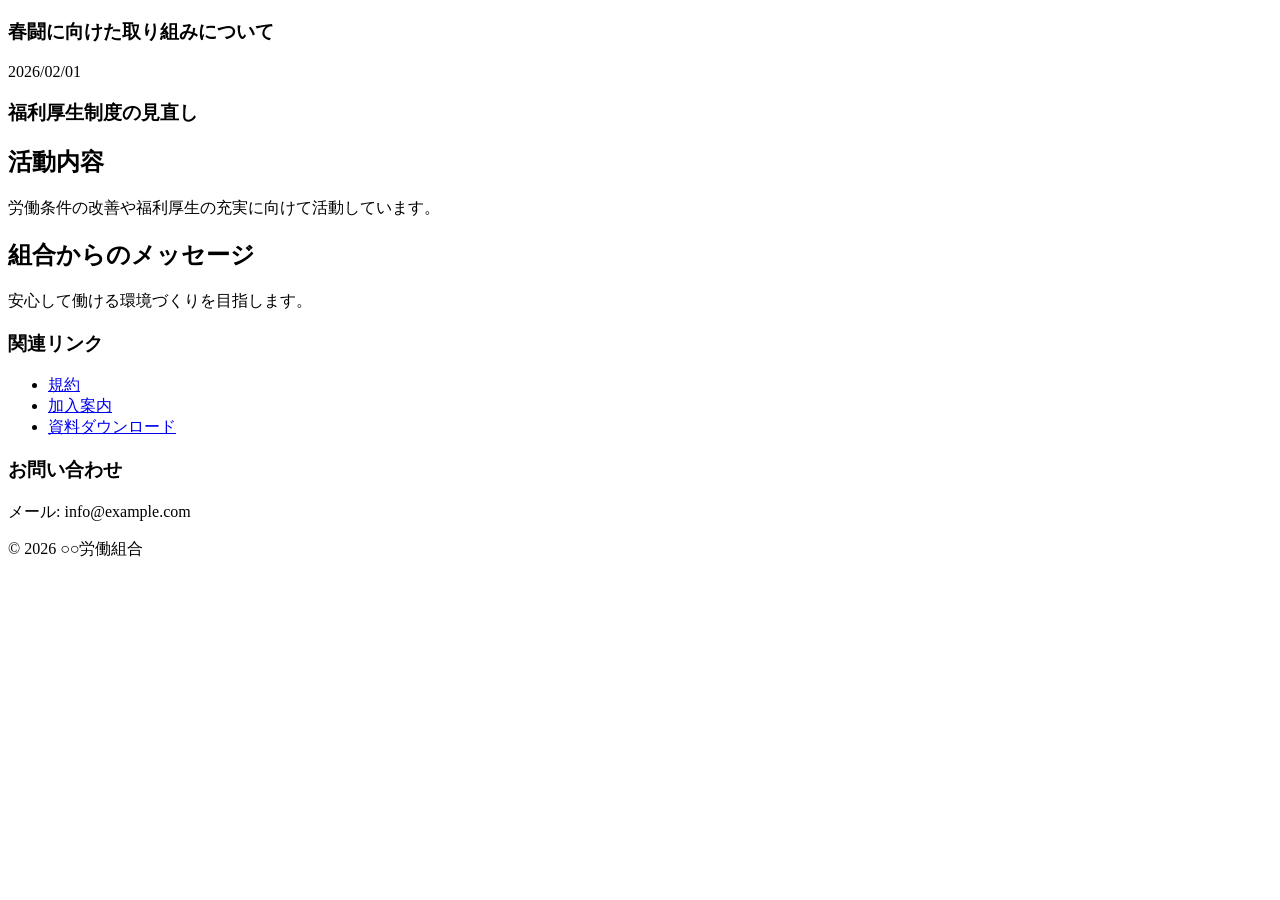
==== index.html @ ff7297a2 "Add files via upload" ====
<!DOCTYPE html>
          <h3>春闘に向けた取り組みについて</h3>
        </div>
        <div class="card">
          <p class="date">2026/02/01</p>
          <h3>福利厚生制度の見直し</h3>
        </div>
      </div>
    </div>

    <div class="section">
      <h2>活動内容</h2>
      <p>労働条件の改善や福利厚生の充実に向けて活動しています。</p>
    </div>

    <div class="section">
      <h2>組合からのメッセージ</h2>
      <p>安心して働ける環境づくりを目指します。</p>
    </div>

  </div>

  <aside class="sidebar">
    <h3>関連リンク</h3>
    <ul>
      <li><a href="#">規約</a></li>
      <li><a href="#">加入案内</a></li>
      <li><a href="#">資料ダウンロード</a></li>
    </ul>

    <h3>お問い合わせ</h3>
    <p>メール: info@example.com</p>
  </aside>
</div>

<footer>
  <p>&copy; 2026 ○○労働組合</p>
</footer>

<script>
  // メニュー開閉
  const toggle = document.querySelector('.menu-toggle');
  const navList = document.querySelector('.nav-list');
  toggle.addEventListener('click', () => {
    navList.classList.toggle('active');
  });

  // スライダー
  let current = 0;
  const slides = document.querySelectorAll('.slide');

  setInterval(() => {
    slides[current].classList.remove('active');
    current = (current + 1) % slides.length;
    slides[current].classList.add('active');
  }, 3000);
</script>

</body>
</html>
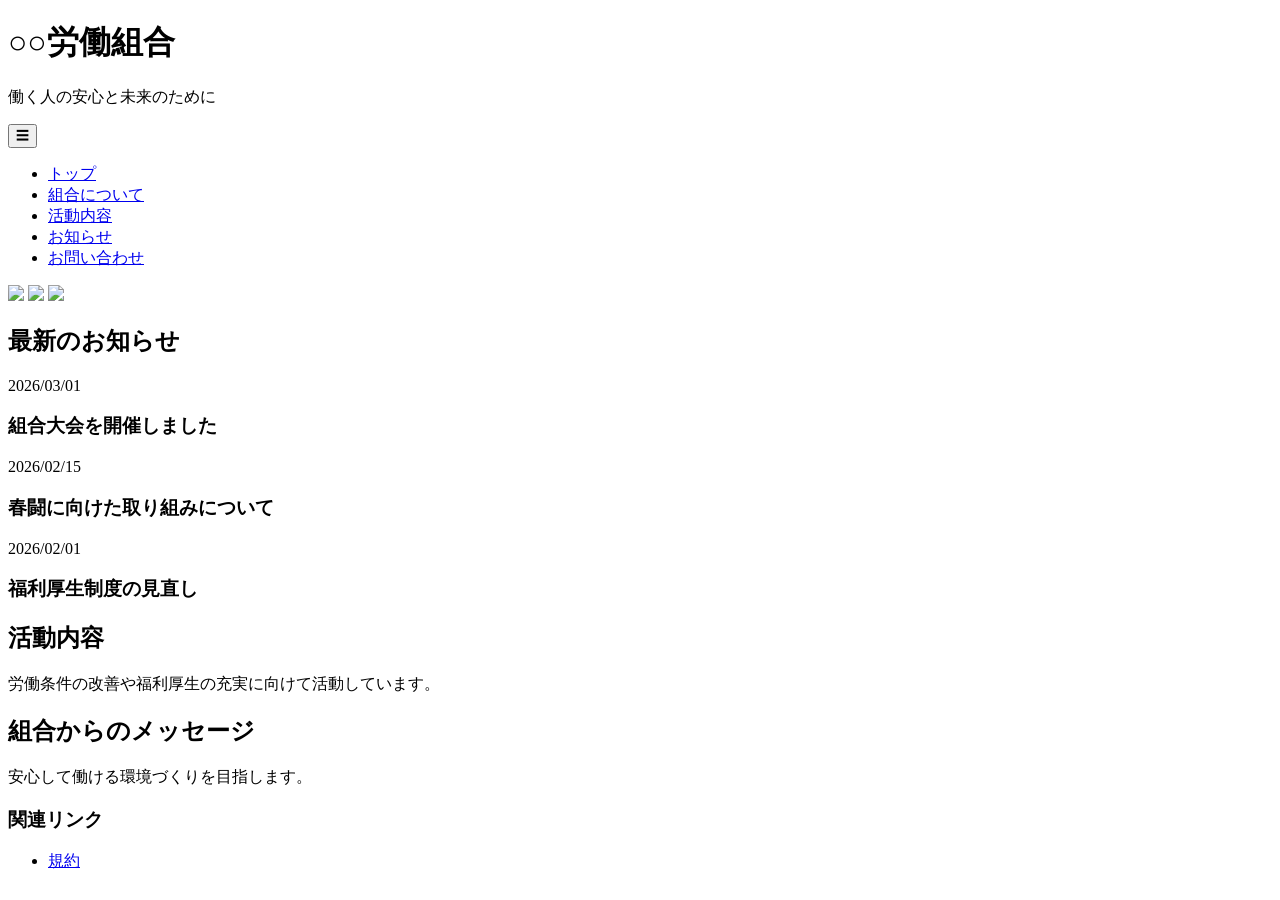
==== commit b2a5e594: "Add files via upload" ====
--- a/index.html
+++ b/index.html
@@ -1,4 +1,50 @@
 <!DOCTYPE html>
+<html lang="ja">
+<head>
+  <meta charset="UTF-8">
+  <meta name="viewport" content="width=device-width, initial-scale=1.0">
+  <title>労働組合サイトテンプレート</title>
+  <link rel="stylesheet" href="styles.css">
+</head>
+<body>
+
+<header>
+  <h1>○○労働組合</h1>
+  <p>働く人の安心と未来のために</p>
+</header>
+
+<nav>
+  <button class="menu-toggle">☰</button>
+  <ul class="nav-list">
+    <li><a href="#">トップ</a></li>
+    <li><a href="#">組合について</a></li>
+    <li><a href="#">活動内容</a></li>
+    <li><a href="#">お知らせ</a></li>
+    <li><a href="#">お問い合わせ</a></li>
+  </ul>
+</nav>
+
+<!-- 画像スライダー -->
+<div class="slider">
+  <div class="slides">
+    <img src="https://via.placeholder.com/1200x400?text=Slide1" class="slide active">
+    <img src="https://via.placeholder.com/1200x400?text=Slide2" class="slide">
+    <img src="https://via.placeholder.com/1200x400?text=Slide3" class="slide">
+  </div>
+</div>
+
+<div class="main">
+  <div class="content">
+
+    <div class="section">
+      <h2>最新のお知らせ</h2>
+      <div class="news-cards">
+        <div class="card">
+          <p class="date">2026/03/01</p>
+          <h3>組合大会を開催しました</h3>
+        </div>
+        <div class="card">
+          <p class="date">2026/02/15</p>
           <h3>春闘に向けた取り組みについて</h3>
         </div>
         <div class="card">
@@ -24,37 +70,4 @@
     <h3>関連リンク</h3>
     <ul>
       <li><a href="#">規約</a></li>
-      <li><a href="#">加入案内</a></li>
-      <li><a href="#">資料ダウンロード</a></li>
-    </ul>
-
-    <h3>お問い合わせ</h3>
-    <p>メール: info@example.com</p>
-  </aside>
-</div>
-
-<footer>
-  <p>&copy; 2026 ○○労働組合</p>
-</footer>
-
-<script>
-  // メニュー開閉
-  const toggle = document.querySelector('.menu-toggle');
-  const navList = document.querySelector('.nav-list');
-  toggle.addEventListener('click', () => {
-    navList.classList.toggle('active');
-  });
-
-  // スライダー
-  let current = 0;
-  const slides = document.querySelectorAll('.slide');
-
-  setInterval(() => {
-    slides[current].classList.remove('active');
-    current = (current + 1) % slides.length;
-    slides[current].classList.add('active');
-  }, 3000);
-</script>
-
-</body>
 </html>
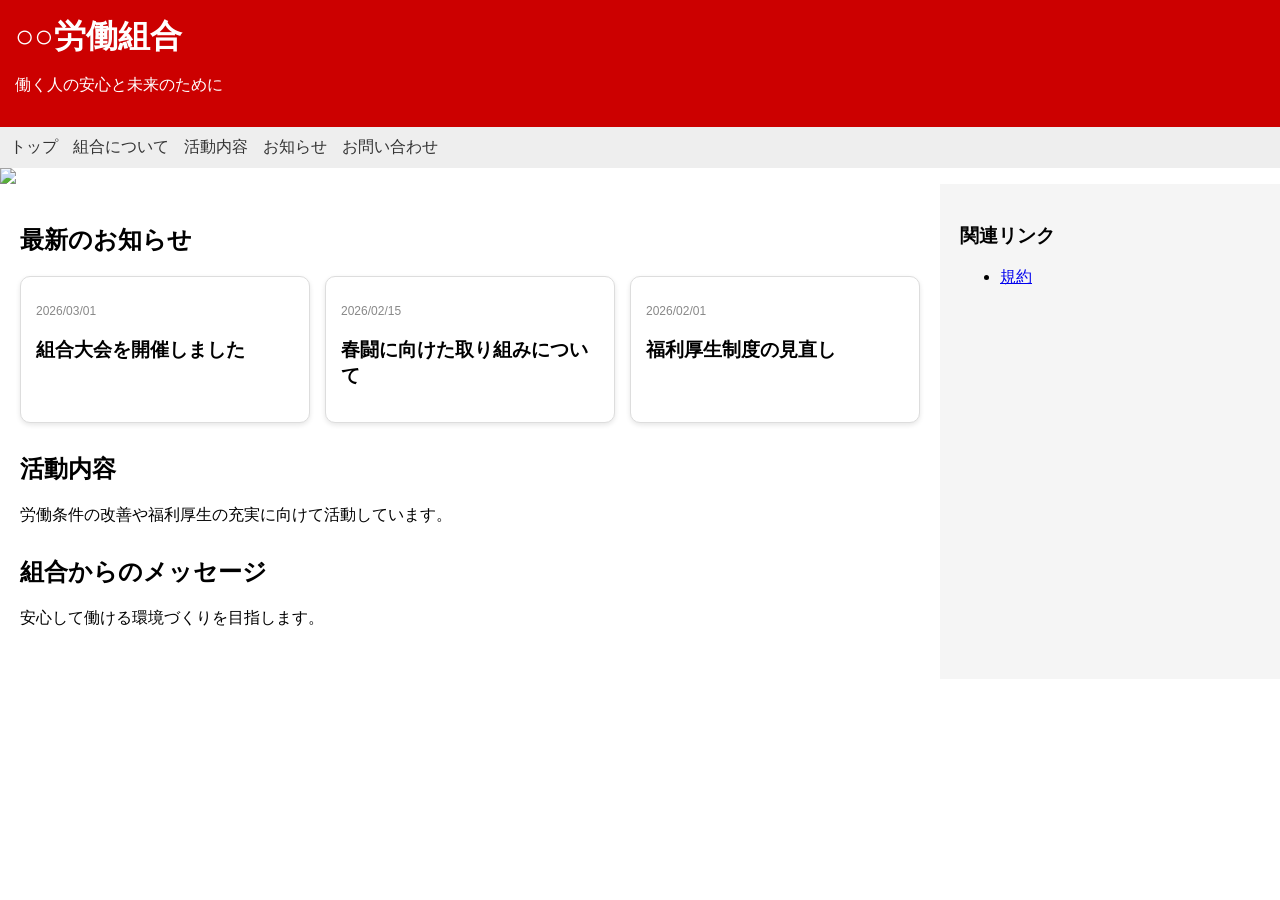
==== commit 1df72772: "Add files via upload" ====
--- a/index.html
+++ b/index.html
@@ -4,7 +4,7 @@
   <meta charset="UTF-8">
   <meta name="viewport" content="width=device-width, initial-scale=1.0">
   <title>労働組合サイトテンプレート</title>
-  <link rel="stylesheet" href="styles.css">
+  <link rel="stylesheet" href="style.css">
 </head>
 <body>
 
--- a/style.css
+++ b/style.css
@@ -0,0 +1,72 @@
+body { margin:0; font-family: Arial, sans-serif; }
+
+header { background:#c00; color:#fff; padding:15px; }
+header h1 { margin:0; }
+
+nav { background:#eee; padding:10px; position:relative; }
+.menu-toggle { display:none; font-size:20px; background:none; border:none; }
+
+.nav-list { list-style:none; padding:0; margin:0; display:flex; gap:15px; }
+.nav-list a { text-decoration:none; color:#333; }
+
+/* スライダー */
+.slider { overflow:hidden; }
+.slides { position:relative; }
+.slide {
+  width:100%;
+  display:none;
+}
+.slide.active { display:block; }
+
+.main { display:flex; }
+.content { flex:3; padding:20px; }
+.sidebar { flex:1; background:#f5f5f5; padding:20px; }
+
+.section { margin-bottom:30px; }
+
+/* カードUI */
+.news-cards {
+  display:grid;
+  grid-template-columns: repeat(3, 1fr);
+  gap:15px;
+}
+
+.card {
+  border:1px solid #ddd;
+  border-radius:10px;
+  padding:15px;
+  background:#fff;
+  box-shadow:0 2px 5px rgba(0,0,0,0.1);
+  transition:0.3s;
+}
+
+.card:hover {
+  transform:translateY(-5px);
+}
+
+.card .date {
+  font-size:12px;
+  color:#888;
+}
+
+footer { background:#333; color:#fff; text-align:center; padding:10px; }
+
+/* スマホ対応 */
+@media (max-width: 768px) {
+  .main { flex-direction: column; }
+  
+  .menu-toggle { display:block; }
+  
+  .nav-list {
+    display:none;
+    flex-direction:column;
+    gap:10px;
+    margin-top:10px;
+  }
+
+  .nav-list.active { display:flex; }
+
+  .news-cards {
+    grid-template-columns:1fr;
+  }
+}
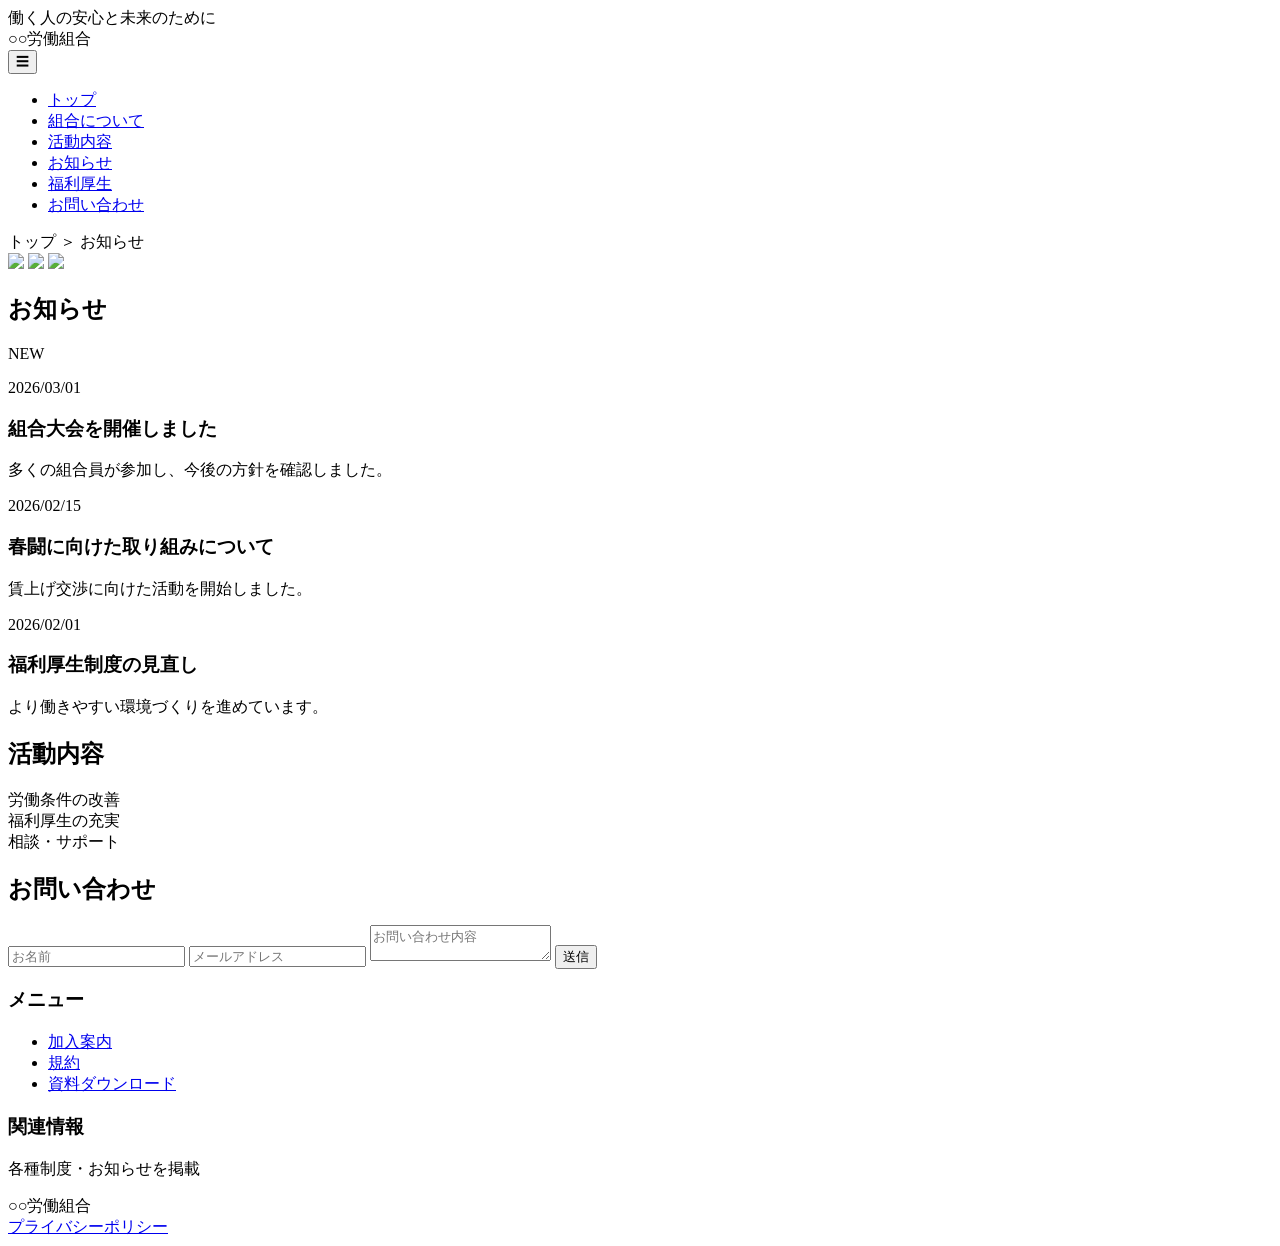
==== commit 29ac9c38: "Add files via upload" ====
--- a/index.html
+++ b/index.html
@@ -1,73 +1,164 @@
+<!-- index.html -->
 <!DOCTYPE html>
 <html lang="ja">
 <head>
   <meta charset="UTF-8">
   <meta name="viewport" content="width=device-width, initial-scale=1.0">
   <title>労働組合サイトテンプレート</title>
-  <link rel="stylesheet" href="style.css">
+  <link href="https://fonts.googleapis.com/css2?family=Noto+Sans+JP:wght@400;700&display=swap" rel="stylesheet">
+  <link rel="stylesheet" href="styles.css">
 </head>
 <body>
 
-<header>
-  <h1>○○労働組合</h1>
-  <p>働く人の安心と未来のために</p>
+<div class="top-bar">
+  <div class="container">働く人の安心と未来のために</div>
+</div>
+
+<header class="header container">
+  <div class="logo">○○労働組合</div>
 </header>
 
-<nav>
-  <button class="menu-toggle">☰</button>
-  <ul class="nav-list">
-    <li><a href="#">トップ</a></li>
-    <li><a href="#">組合について</a></li>
-    <li><a href="#">活動内容</a></li>
-    <li><a href="#">お知らせ</a></li>
-    <li><a href="#">お問い合わせ</a></li>
-  </ul>
+<nav class="nav">
+  <div class="container">
+    <button class="menu-toggle">☰</button>
+    <ul class="nav-list">
+      <li><a href="#">トップ</a></li>
+      <li><a href="#">組合について</a></li>
+      <li><a href="#">活動内容</a></li>
+      <li><a href="#">お知らせ</a></li>
+      <li><a href="#">福利厚生</a></li>
+      <li><a href="#">お問い合わせ</a></li>
+    </ul>
+  </div>
 </nav>
 
-<!-- 画像スライダー -->
-<div class="slider">
-  <div class="slides">
-    <img src="https://via.placeholder.com/1200x400?text=Slide1" class="slide active">
-    <img src="https://via.placeholder.com/1200x400?text=Slide2" class="slide">
-    <img src="https://via.placeholder.com/1200x400?text=Slide3" class="slide">
-  </div>
+<!-- パンくず -->
+<div class="breadcrumb container">
+  トップ ＞ お知らせ
 </div>
 
-<div class="main">
+<!-- スライダー -->
+<div class="slider">
+  <img src="https://via.placeholder.com/1200x400/cc0000/ffffff?text=Union+1" class="slide active">
+  <img src="https://via.placeholder.com/1200x400/999999/ffffff?text=Union+2" class="slide">
+  <img src="https://via.placeholder.com/1200x400/333333/ffffff?text=Union+3" class="slide">
+  <div class="dots"></div>
+</div>
+
+<div class="container main">
+
   <div class="content">
 
-    <div class="section">
-      <h2>最新のお知らせ</h2>
+    <section class="section">
+      <h2 class="section-title">お知らせ</h2>
       <div class="news-cards">
+
         <div class="card">
+          <span class="badge">NEW</span>
           <p class="date">2026/03/01</p>
           <h3>組合大会を開催しました</h3>
+          <p>多くの組合員が参加し、今後の方針を確認しました。</p>
         </div>
+
         <div class="card">
           <p class="date">2026/02/15</p>
           <h3>春闘に向けた取り組みについて</h3>
+          <p>賃上げ交渉に向けた活動を開始しました。</p>
         </div>
+
         <div class="card">
           <p class="date">2026/02/01</p>
           <h3>福利厚生制度の見直し</h3>
+          <p>より働きやすい環境づくりを進めています。</p>
         </div>
+
       </div>
-    </div>
+    </section>
 
-    <div class="section">
-      <h2>活動内容</h2>
-      <p>労働条件の改善や福利厚生の充実に向けて活動しています。</p>
-    </div>
+    <section class="section">
+      <h2 class="section-title">活動内容</h2>
+      <div class="activity-grid">
+        <div class="activity-box">労働条件の改善</div>
+        <div class="activity-box">福利厚生の充実</div>
+        <div class="activity-box">相談・サポート</div>
+      </div>
+    </section>
 
-    <div class="section">
-      <h2>組合からのメッセージ</h2>
-      <p>安心して働ける環境づくりを目指します。</p>
-    </div>
+    <section class="section">
+      <h2 class="section-title">お問い合わせ</h2>
+      <form class="contact-form">
+        <input type="text" placeholder="お名前">
+        <input type="email" placeholder="メールアドレス">
+        <textarea placeholder="お問い合わせ内容"></textarea>
+        <button type="submit">送信</button>
+      </form>
+    </section>
 
   </div>
 
   <aside class="sidebar">
-    <h3>関連リンク</h3>
-    <ul>
-      <li><a href="#">規約</a></li>
+
+    <div class="side-box">
+      <h3>メニュー</h3>
+      <ul>
+        <li><a href="#">加入案内</a></li>
+        <li><a href="#">規約</a></li>
+        <li><a href="#">資料ダウンロード</a></li>
+      </ul>
+    </div>
+
+    <div class="side-box">
+      <h3>関連情報</h3>
+      <p>各種制度・お知らせを掲載</p>
+    </div>
+
+  </aside>
+
+</div>
+
+<footer class="footer">
+  <div class="container footer-grid">
+    <div>○○労働組合</div>
+    <div>
+      <a href="#">プライバシーポリシー</a>
+    </div>
+  </div>
+</footer>
+
+<script>
+// メニュー
+const toggle = document.querySelector('.menu-toggle');
+const navList = document.querySelector('.nav-list');
+toggle.addEventListener('click', () => navList.classList.toggle('active'));
+
+// スライダー
+let current = 0;
+const slides = document.querySelectorAll('.slide');
+const dotsContainer = document.querySelector('.dots');
+
+slides.forEach((_, i) => {
+  const dot = document.createElement('span');
+  dot.classList.add('dot');
+  if (i === 0) dot.classList.add('active');
+  dot.addEventListener('click', () => showSlide(i));
+  dotsContainer.appendChild(dot);
+});
+
+const dots = document.querySelectorAll('.dot');
+
+function showSlide(index) {
+  slides[current].classList.remove('active');
+  dots[current].classList.remove('active');
+  current = index;
+  slides[current].classList.add('active');
+  dots[current].classList.add('active');
+}
+
+setInterval(() => {
+  let next = (current + 1) % slides.length;
+  showSlide(next);
+}, 4000);
+</script>
+
+</body>
 </html>
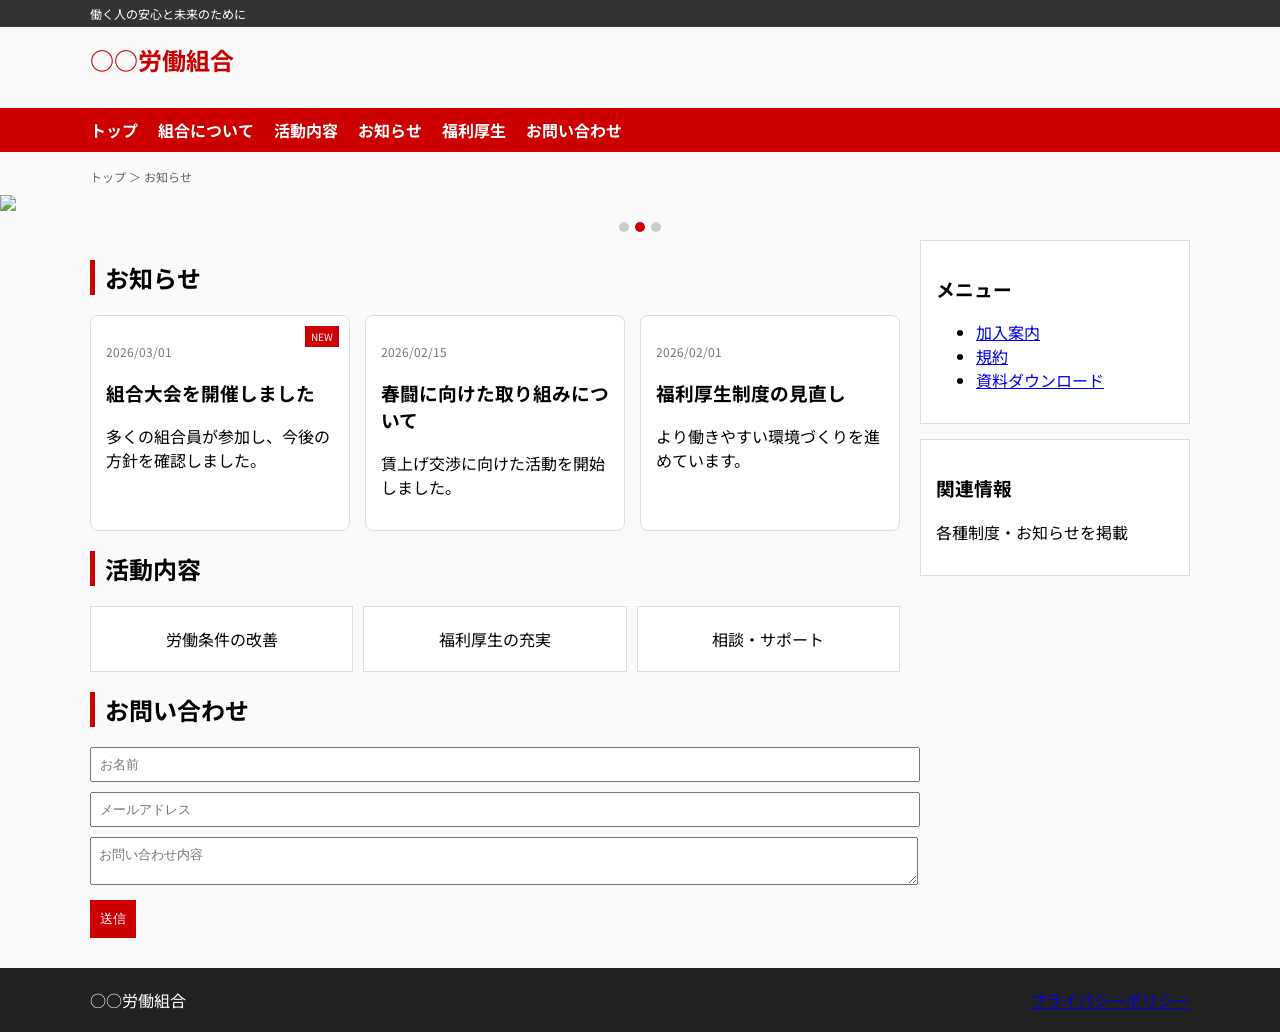
==== commit 664473fe: "Add files via upload" ====
--- a/index.html
+++ b/index.html
@@ -6,7 +6,7 @@
   <meta name="viewport" content="width=device-width, initial-scale=1.0">
   <title>労働組合サイトテンプレート</title>
   <link href="https://fonts.googleapis.com/css2?family=Noto+Sans+JP:wght@400;700&display=swap" rel="stylesheet">
-  <link rel="stylesheet" href="styles.css">
+  <link rel="stylesheet" href="style.css">
 </head>
 <body>
 
--- a/style.css
+++ b/style.css
@@ -0,0 +1,52 @@
+body { margin:0; font-family:'Noto Sans JP', sans-serif; background:#fafafa; }
+.container { max-width:1100px; margin:auto; padding:0 15px; }
+
+.top-bar { background:#333; color:#fff; font-size:12px; padding:5px; }
+.header { padding:15px 0; }
+.logo { font-size:24px; font-weight:bold; color:#c00; }
+
+.nav { background:#c00; }
+.nav-list { display:flex; gap:20px; list-style:none; padding:10px 0; }
+.nav-list a { color:#fff; text-decoration:none; font-weight:bold; }
+.menu-toggle { display:none; color:#fff; }
+
+.breadcrumb { font-size:12px; margin:10px auto; color:#666; }
+
+.slider img { width:100%; display:none; }
+.slider img.active { display:block; }
+
+.dots { text-align:center; margin-top:5px; }
+.dot { display:inline-block; width:10px; height:10px; background:#ccc; margin:3px; border-radius:50%; cursor:pointer; }
+.dot.active { background:#c00; }
+
+.main { display:flex; gap:20px; }
+.content { flex:3; }
+.sidebar { flex:1; }
+
+.section-title { border-left:5px solid #c00; padding-left:10px; }
+
+.news-cards { display:grid; grid-template-columns:repeat(3,1fr); gap:15px; }
+.card { background:#fff; padding:15px; border:1px solid #ddd; border-radius:8px; position:relative; }
+.badge { position:absolute; top:10px; right:10px; background:#c00; color:#fff; font-size:10px; padding:3px 6px; }
+.date { font-size:12px; color:#777; }
+
+.activity-grid { display:grid; grid-template-columns:repeat(3,1fr); gap:10px; }
+.activity-box { background:#fff; padding:20px; text-align:center; border:1px solid #ddd; }
+
+.contact-form input,
+.contact-form textarea { width:100%; margin-bottom:10px; padding:8px; }
+.contact-form button { background:#c00; color:#fff; padding:10px; border:none; }
+
+.side-box { background:#fff; padding:15px; margin-bottom:15px; border:1px solid #ddd; }
+
+.footer { background:#222; color:#fff; padding:20px; margin-top:30px; }
+.footer-grid { display:flex; justify-content:space-between; }
+
+@media (max-width:768px) {
+  .main { flex-direction:column; }
+  .menu-toggle { display:block; }
+  .nav-list { display:none; flex-direction:column; }
+  .nav-list.active { display:flex; }
+  .news-cards { grid-template-columns:1fr; }
+  .activity-grid { grid-template-columns:1fr; }
+}
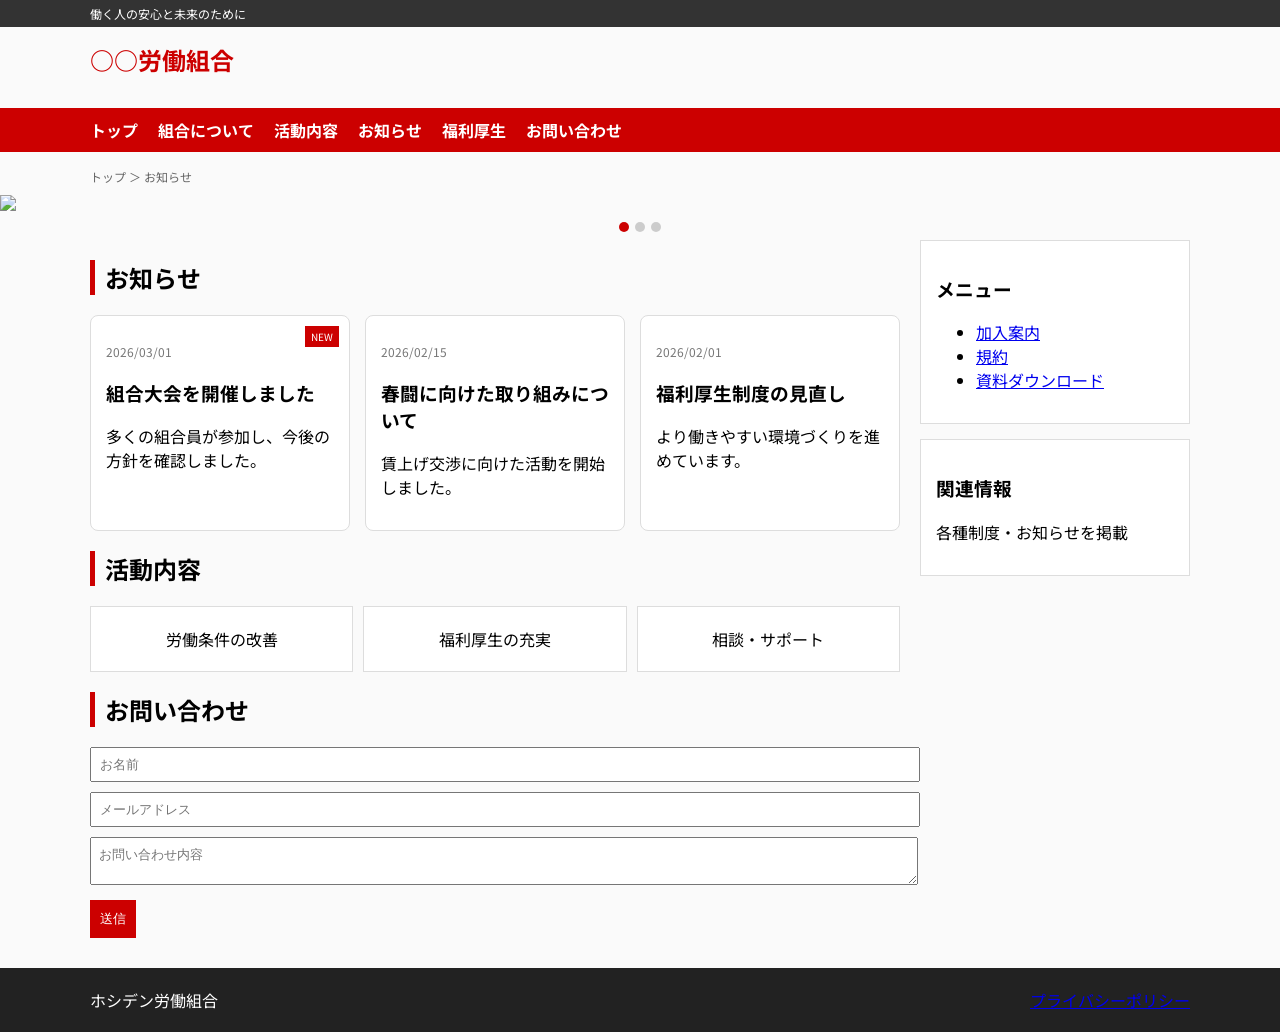
==== commit 1c6357c7: "Add files via upload" ====
--- a/index.html
+++ b/index.html
@@ -1,22 +1,21 @@
-<!-- index.html -->
 <!DOCTYPE html>
 <html lang="ja">
-<head>
-  <meta charset="UTF-8">
-  <meta name="viewport" content="width=device-width, initial-scale=1.0">
-  <title>労働組合サイトテンプレート</title>
-  <link href="https://fonts.googleapis.com/css2?family=Noto+Sans+JP:wght@400;700&display=swap" rel="stylesheet">
-  <link rel="stylesheet" href="style.css">
-</head>
-<body>
+    <head>
+        <meta charset="UTF-8">
+        <meta name="viewport" content="width=device-width, initial-scale=1.0">
+        <title>労働組合サイトテンプレート</title>
+        <link href="https://fonts.googleapis.com/css2?family=Noto+Sans+JP:wght@400;700&display=swap" rel="stylesheet">
+        <link rel="stylesheet" href="style.css">
+    </head>
 
-<div class="top-bar">
-  <div class="container">働く人の安心と未来のために</div>
-</div>
+    <body>
+        <div class="top-bar">
+        <div class="container">働く人の安心と未来のために</div>
+    </div>
 
-<header class="header container">
-  <div class="logo">○○労働組合</div>
-</header>
+    <header class="header container">
+        <div class="logo">○○労働組合</div>
+    </header>
 
 <nav class="nav">
   <div class="container">
@@ -118,7 +117,7 @@
 
 <footer class="footer">
   <div class="container footer-grid">
-    <div>○○労働組合</div>
+    <div>ホシデン労働組合</div>
     <div>
       <a href="#">プライバシーポリシー</a>
     </div>
@@ -147,11 +146,23 @@
 const dots = document.querySelectorAll('.dot');
 
 function showSlide(index) {
+  // 前のスライド消す
   slides[current].classList.remove('active');
-  dots[current].classList.remove('active');
+
+  // dotsが存在する場合だけ
+  if (dots[current]) {
+    dots[current].classList.remove('active');
+  }
+
+  // 更新
   current = index;
+
+  // 新しいスライド表示
   slides[current].classList.add('active');
-  dots[current].classList.add('active');
+
+  if (dots[current]) {
+    dots[current].classList.add('active');
+  }
 }
 
 setInterval(() => {
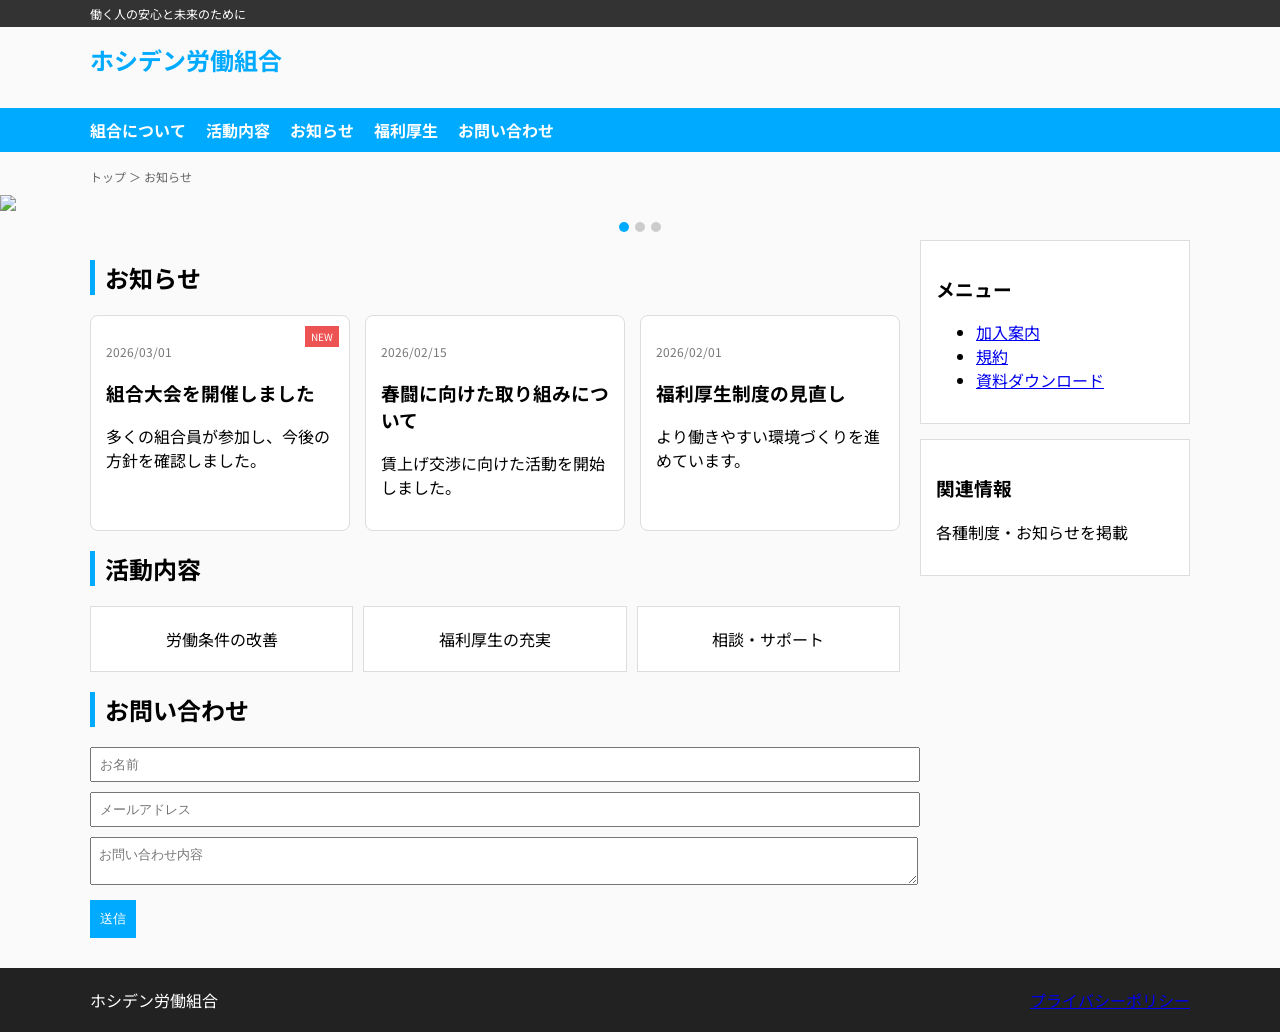
==== commit f80b7947: "Add files via upload" ====
--- a/index.html
+++ b/index.html
@@ -14,14 +14,13 @@
     </div>
 
     <header class="header container">
-        <div class="logo">○○労働組合</div>
+        <div class="logo">ホシデン労働組合</div>
     </header>
 
 <nav class="nav">
   <div class="container">
     <button class="menu-toggle">☰</button>
     <ul class="nav-list">
-      <li><a href="#">トップ</a></li>
       <li><a href="#">組合について</a></li>
       <li><a href="#">活動内容</a></li>
       <li><a href="#">お知らせ</a></li>
@@ -125,50 +124,57 @@
 </footer>
 
 <script>
-// メニュー
-const toggle = document.querySelector('.menu-toggle');
-const navList = document.querySelector('.nav-list');
-toggle.addEventListener('click', () => navList.classList.toggle('active'));
+document.addEventListener('DOMContentLoaded', () => {
 
-// スライダー
-let current = 0;
-const slides = document.querySelectorAll('.slide');
-const dotsContainer = document.querySelector('.dots');
+  // メニュー
+  const toggle = document.querySelector('.menu-toggle');
+  const navList = document.querySelector('.nav-list');
 
-slides.forEach((_, i) => {
-  const dot = document.createElement('span');
-  dot.classList.add('dot');
-  if (i === 0) dot.classList.add('active');
-  dot.addEventListener('click', () => showSlide(i));
-  dotsContainer.appendChild(dot);
-});
-
-const dots = document.querySelectorAll('.dot');
-
-function showSlide(index) {
-  // 前のスライド消す
-  slides[current].classList.remove('active');
-
-  // dotsが存在する場合だけ
-  if (dots[current]) {
-    dots[current].classList.remove('active');
+  if (toggle && navList) {
+    toggle.addEventListener('click', () => {
+      navList.classList.toggle('active');
+    });
   }
 
-  // 更新
-  current = index;
+  // スライダー
+  let current = 0;
+  const slides = document.querySelectorAll('.slide');
+  const dotsContainer = document.querySelector('.dots');
 
-  // 新しいスライド表示
-  slides[current].classList.add('active');
+  if (!slides.length || !dotsContainer) return;
 
-  if (dots[current]) {
-    dots[current].classList.add('active');
+  slides.forEach((_, i) => {
+    const dot = document.createElement('span');
+    dot.classList.add('dot');
+    if (i === 0) dot.classList.add('active');
+    dot.addEventListener('click', () => showSlide(i));
+    dotsContainer.appendChild(dot);
+  });
+
+  const dots = document.querySelectorAll('.dot');
+
+  function showSlide(index) {
+    slides[current].classList.remove('active');
+
+    if (dots[current]) {
+      dots[current].classList.remove('active');
+    }
+
+    current = index;
+
+    slides[current].classList.add('active');
+
+    if (dots[current]) {
+      dots[current].classList.add('active');
+    }
   }
-}
 
-setInterval(() => {
-  let next = (current + 1) % slides.length;
-  showSlide(next);
-}, 4000);
+  setInterval(() => {
+    let next = (current + 1) % slides.length;
+    showSlide(next);
+  }, 4000);
+
+});
 </script>
 
 </body>
--- a/style.css
+++ b/style.css
@@ -3,9 +3,9 @@
 
 .top-bar { background:#333; color:#fff; font-size:12px; padding:5px; }
 .header { padding:15px 0; }
-.logo { font-size:24px; font-weight:bold; color:#c00; }
+.logo { font-size:24px; font-weight:bold; color:#00aaff; }
 
-.nav { background:#c00; }
+.nav { background:#00aaff; }
 .nav-list { display:flex; gap:20px; list-style:none; padding:10px 0; }
 .nav-list a { color:#fff; text-decoration:none; font-weight:bold; }
 .menu-toggle { display:none; color:#fff; }
@@ -17,17 +17,17 @@
 
 .dots { text-align:center; margin-top:5px; }
 .dot { display:inline-block; width:10px; height:10px; background:#ccc; margin:3px; border-radius:50%; cursor:pointer; }
-.dot.active { background:#c00; }
+.dot.active { background:#00aaff; }
 
 .main { display:flex; gap:20px; }
 .content { flex:3; }
 .sidebar { flex:1; }
 
-.section-title { border-left:5px solid #c00; padding-left:10px; }
+.section-title { border-left:5px solid #00aaff; padding-left:10px; }
 
 .news-cards { display:grid; grid-template-columns:repeat(3,1fr); gap:15px; }
 .card { background:#fff; padding:15px; border:1px solid #ddd; border-radius:8px; position:relative; }
-.badge { position:absolute; top:10px; right:10px; background:#c00; color:#fff; font-size:10px; padding:3px 6px; }
+.badge { position:absolute; top:10px; right:10px; background:#ee5353; color:#fff; font-size:10px; padding:3px 6px; }
 .date { font-size:12px; color:#777; }
 
 .activity-grid { display:grid; grid-template-columns:repeat(3,1fr); gap:10px; }
@@ -35,7 +35,7 @@
 
 .contact-form input,
 .contact-form textarea { width:100%; margin-bottom:10px; padding:8px; }
-.contact-form button { background:#c00; color:#fff; padding:10px; border:none; }
+.contact-form button { background:#00aaff; color:#fff; padding:10px; border:none; }
 
 .side-box { background:#fff; padding:15px; margin-bottom:15px; border:1px solid #ddd; }
 
